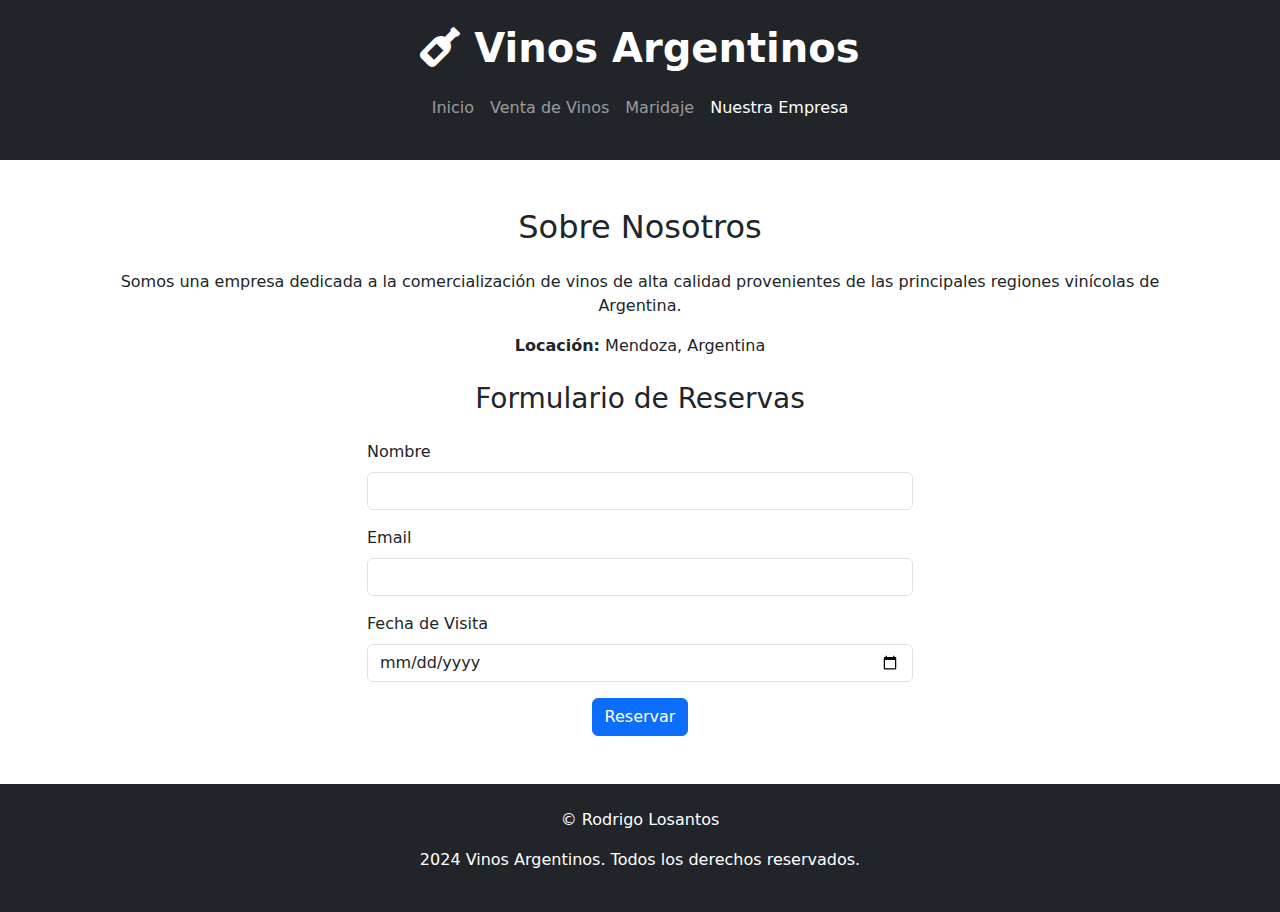
==== html/empresa.html @ 10566734 "primer commit" ====
<!DOCTYPE html>
<html lang="es">
<head>
    <meta charset="UTF-8">
    <meta name="viewport" content="width=device-width, initial-scale=1.0">
    <title>Nuestra Empresa</title>
    <link href="https://cdn.jsdelivr.net/npm/bootstrap@5.3.0-alpha1/dist/css/bootstrap.min.css" rel="stylesheet">
    <link href="https://cdnjs.cloudflare.com/ajax/libs/font-awesome/6.0.0-beta3/css/all.min.css" rel="stylesheet">
    <link rel="stylesheet" href="../css/styles.css">
    <script src="../js/datos.js"></script>
</head>
<body>
    <header class="bg-dark text-white text-center py-4">
        <h1><i class="fas fa-wine-bottle"></i> Vinos Argentinos</h1>
        <nav class="navbar navbar-expand-lg navbar-dark bg-dark">
            <div class="container-fluid">
                <button class="navbar-toggler" type="button" data-bs-toggle="collapse" data-bs-target="#navbarNav" aria-controls="navbarNav" aria-expanded="false" aria-label="Toggle navigation">
                    <span class="navbar-toggler-icon"></span>
                </button>
                <div class="collapse navbar-collapse justify-content-center" id="navbarNav">
                    <ul class="navbar-nav">
                        <li class="nav-item">
                            <a class="nav-link" href="../index.html">Inicio</a>
                        </li>
                        <li class="nav-item">
                            <a class="nav-link" href="venta.html">Venta de Vinos</a>
                        </li>
                        <li class="nav-item">
                            <a class="nav-link" href="maridaje.html">Maridaje</a>
                        </li>
                        <li class="nav-item">
                            <a class="nav-link active" href="empresa.html">Nuestra Empresa</a>
                        </li>
                    </ul>
                </div>
            </div>
        </nav>
    </header>
    <main class="container my-5">
        <section class="empresa">
            <h2 class="text-center my-4">Sobre Nosotros</h2>
            <p class="text-center">Somos una empresa dedicada a la comercialización de vinos de alta calidad provenientes de las principales regiones vinícolas de Argentina.</p>
            <p class="text-center"><strong>Locación:</strong> Mendoza, Argentina</p>
            <h3 class="text-center my-4">Formulario de Reservas</h3>
            <div class="row justify-content-center">
                <div class="col-md-6">
                    <form action="#" method="post">
                        <div class="mb-3">
                            <label for="nombre" class="form-label">Nombre</label>
                            <input type="text" class="form-control" id="nombre" name="nombre" required>
                        </div>
                        <div class="mb-3">
                            <label for="email" class="form-label">Email</label>
                            <input type="email" class="form-control" id="email" name="email" required>
                        </div>
                        <div class="mb-3">
                            <label for="fecha" class="form-label">Fecha de Visita</label>
                            <input type="date" class="form-control" id="fecha" name="fecha" required>
                        </div>
                        <div class="text-center">
                            <button type="submit" class="btn btn-primary">Reservar</button>
                        </div>
                    </form>
                </div>
            </div>
        </section>
    </main>
    <footer class="bg-dark text-white text-center py-4">
        <p>&copy; Rodrigo Losantos</p>
            <p>2024 Vinos Argentinos. Todos los derechos reservados.</p>
    </footer>
    <script src="https://cdn.jsdelivr.net/npm/bootstrap@5.3.0-alpha1/dist/js/bootstrap.bundle.min.js"></script>
</body>
</html>
---- css/styles.css ----
/* Personaliza el estilo para que se ajuste mejor a la estética de la página */
header h1 {
    font-size: 2.5rem;
    font-weight: bold;
}

nav ul li a {
    font-size: 1.1rem;
}

.intro img {
    border-radius: 10px;
}

.card {
    box-shadow: 0 4px 8px rgba(0, 0, 0, 0.1);
    transition: transform 0.2s ease-in-out;
}

.card:hover {
    transform: scale(1.05);
}

.footer {
    background-color: #333;
    color: white;
    padding: 10px 0;
}
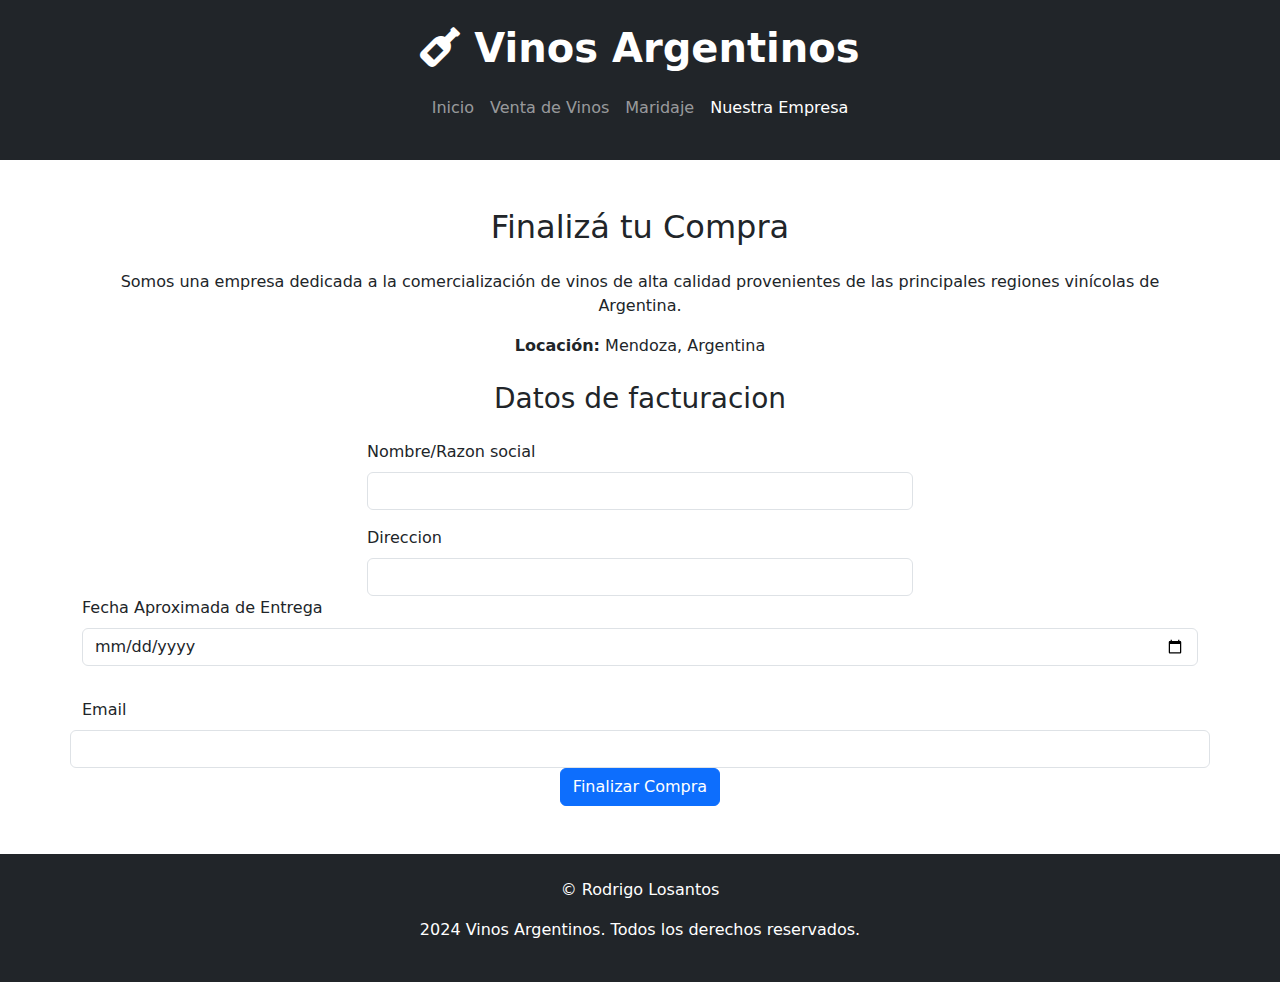
==== commit fe89a9fd: "cambio todo" ====
--- a/html/empresa.html
+++ b/html/empresa.html
@@ -7,7 +7,7 @@
     <link href="https://cdn.jsdelivr.net/npm/bootstrap@5.3.0-alpha1/dist/css/bootstrap.min.css" rel="stylesheet">
     <link href="https://cdnjs.cloudflare.com/ajax/libs/font-awesome/6.0.0-beta3/css/all.min.css" rel="stylesheet">
     <link rel="stylesheet" href="../css/styles.css">
-    <script src="../js/datos.js"></script>
+   
 </head>
 <body>
     <header class="bg-dark text-white text-center py-4">
@@ -38,37 +38,45 @@
     </header>
     <main class="container my-5">
         <section class="empresa">
-            <h2 class="text-center my-4">Sobre Nosotros</h2>
+            <h2 class="text-center my-4">Finalizá tu Compra</h2>
             <p class="text-center">Somos una empresa dedicada a la comercialización de vinos de alta calidad provenientes de las principales regiones vinícolas de Argentina.</p>
             <p class="text-center"><strong>Locación:</strong> Mendoza, Argentina</p>
-            <h3 class="text-center my-4">Formulario de Reservas</h3>
+            <h3 class="text-center my-4">Datos de facturacion</h3>
             <div class="row justify-content-center">
                 <div class="col-md-6">
                     <form action="#" method="post">
                         <div class="mb-3">
-                            <label for="nombre" class="form-label">Nombre</label>
+                            <label for="nombre" class="form-label">Nombre/Razon social</label>
                             <input type="text" class="form-control" id="nombre" name="nombre" required>
                         </div>
+                        <div class="mb-3"></div>
+                            <label for="direccion" class="form-label">Direccion</label>
+                            <input type="text" class="form-control" id="direccion" name="direccion" required>
+                        </div>
+                        
                         <div class="mb-3">
+                            <label for="fecha" class="form-label">Fecha Aproximada de Entrega</label>
+                            <input type="date" class="form-control" id="fecha" name="fecha" required>
+                        </div>
+                        <div class="mb-3"></div>
                             <label for="email" class="form-label">Email</label>
                             <input type="email" class="form-control" id="email" name="email" required>
                         </div>
-                        <div class="mb-3">
-                            <label for="fecha" class="form-label">Fecha de Visita</label>
-                            <input type="date" class="form-control" id="fecha" name="fecha" required>
+                        <div class="text-center">
+                            <button type="submit" class="btn btn-primary">Finalizar Compra</button>
                         </div>
-                        <div class="text-center">
-                            <button type="submit" class="btn btn-primary">Reservar</button>
-                        </div>
+                       
                     </form>
                 </div>
             </div>
         </section>
     </main>
-    <footer class="bg-dark text-white text-center py-4">
-        <p>&copy; Rodrigo Losantos</p>
-            <p>2024 Vinos Argentinos. Todos los derechos reservados.</p>
-    </footer>
+  
     <script src="https://cdn.jsdelivr.net/npm/bootstrap@5.3.0-alpha1/dist/js/bootstrap.bundle.min.js"></script>
+    <script src="../js/datos.js"></script>
 </body>
+<footer class="bg-dark text-white text-center py-4">
+    <p>&copy; Rodrigo Losantos</p>
+        <p>2024 Vinos Argentinos. Todos los derechos reservados.</p>
+</footer>
 </html>--- a/css/styles.css
+++ b/css/styles.css
@@ -25,4 +25,49 @@
     background-color: #333;
     color: white;
     padding: 10px 0;
-}+}
+
+.producto {
+    border: 1px solid #ccc;
+    padding: 10px;
+    margin: 10px;
+    text-align: center;
+    width: 150px;
+    display: inline-block;
+}
+.producto img {
+    width: 50px;
+    height: 50px;
+}
+button {
+    background-color: #28a745;
+    color: white;
+    border: none;
+    padding: 5px 10px;
+    cursor: pointer;
+}
+button:hover {
+    background-color: #218838;
+}
+#carrito {
+    margin-top: 20px;
+    border-top: 2px solid #000;
+    padding-top: 10px;
+}
+#total {
+    font-weight: bold;
+}
+#checkout-btn {
+    background-color: #007bff;
+    color: white;
+    border: none;
+    padding: 10px 20px;
+    cursor: pointer;
+    margin-top: 10px;
+}
+#checkout-btn:hover {
+    background-color: #0056b3;
+}
+
+
+
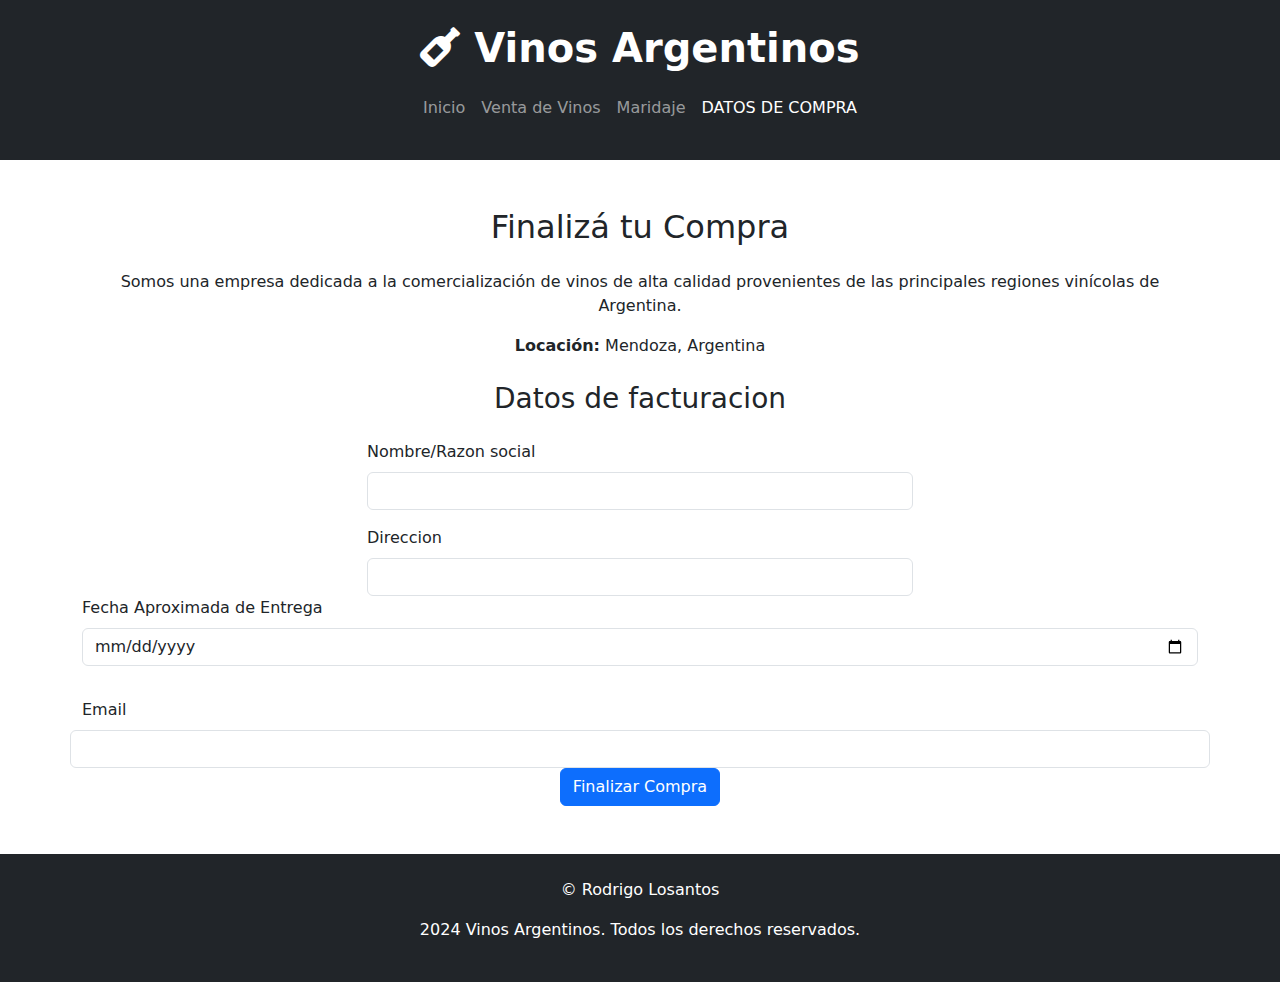
==== commit e0b1c661: "agrego chango" ====
--- a/html/empresa.html
+++ b/html/empresa.html
@@ -29,7 +29,7 @@
                             <a class="nav-link" href="maridaje.html">Maridaje</a>
                         </li>
                         <li class="nav-item">
-                            <a class="nav-link active" href="empresa.html">Nuestra Empresa</a>
+                            <a class="nav-link active" href="empresa.html">DATOS DE COMPRA</a>
                         </li>
                     </ul>
                 </div>
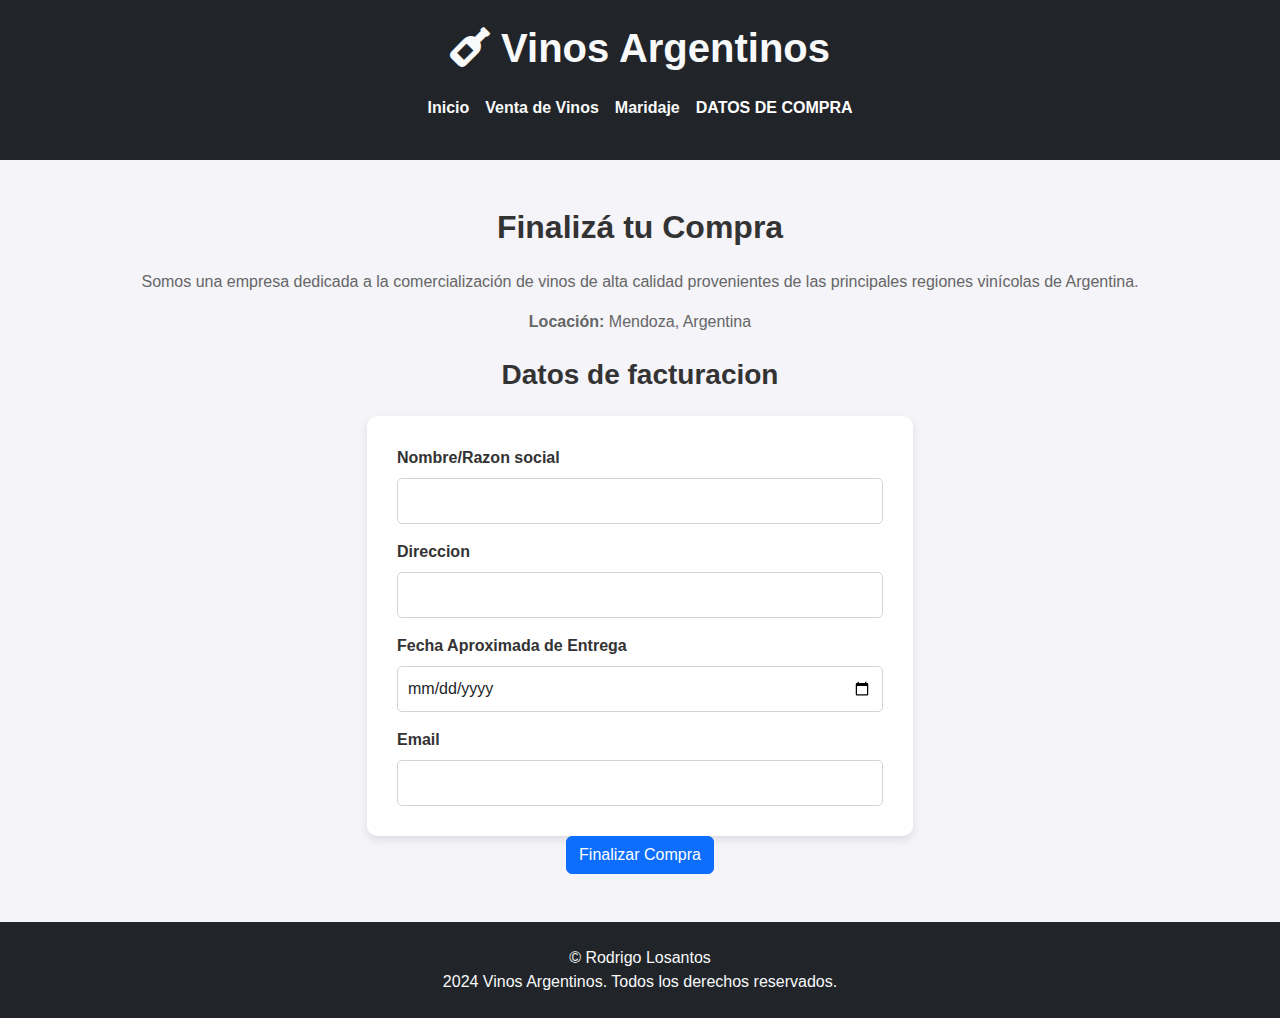
==== commit 419ea365: "agrego css a empresa" ====
--- a/html/empresa.html
+++ b/html/empresa.html
@@ -6,7 +6,7 @@
     <title>Nuestra Empresa</title>
     <link href="https://cdn.jsdelivr.net/npm/bootstrap@5.3.0-alpha1/dist/css/bootstrap.min.css" rel="stylesheet">
     <link href="https://cdnjs.cloudflare.com/ajax/libs/font-awesome/6.0.0-beta3/css/all.min.css" rel="stylesheet">
-    <link rel="stylesheet" href="../css/styles.css">
+    <link rel="stylesheet" href="../css/empresa.css">
    
 </head>
 <body>
@@ -49,7 +49,7 @@
                             <label for="nombre" class="form-label">Nombre/Razon social</label>
                             <input type="text" class="form-control" id="nombre" name="nombre" required>
                         </div>
-                        <div class="mb-3"></div>
+                        <div class="mb-3">
                             <label for="direccion" class="form-label">Direccion</label>
                             <input type="text" class="form-control" id="direccion" name="direccion" required>
                         </div>
--- a/css/empresa.css
+++ b/css/empresa.css
@@ -0,0 +1,90 @@
+/* Estilos generales */
+body {
+    background-color: #f4f4f9;
+    font-family: 'Arial', sans-serif;
+}
+
+/* Estilos para el header */
+header {
+    background-color: #333;
+}
+
+header h1 {
+    font-size: 2.5rem;
+    font-weight: bold;
+    color: #f8f9fa;
+}
+
+header nav .nav-link {
+    color: #f8f9fa;
+    font-weight: bold;
+}
+
+header nav .nav-link:hover {
+    color: #ffc107;
+}
+
+/* Estilos para el formulario */
+form {
+    background-color: #ffffff;
+    padding: 30px;
+    border-radius: 10px;
+    box-shadow: 0px 4px 8px rgba(0, 0, 0, 0.1);
+    transition: box-shadow 0.3s ease;
+}
+
+form:hover {
+    box-shadow: 0px 6px 12px rgba(0, 0, 0, 0.15);
+}
+
+form .form-label {
+    font-weight: bold;
+    color: #333;
+}
+
+form .form-control {
+    border: 1px solid #ced4da;
+    border-radius: 5px;
+    padding: 10px;
+    font-size: 1rem;
+}
+
+form .form-control:focus {
+    border-color: #007bff;
+    box-shadow: 0px 0px 5px rgba(0, 123, 255, 0.5);
+}
+
+/* Botón de enviar */
+form .btn-primary {
+    background-color: #007bff;
+    border: none;
+    padding: 10px 20px;
+    font-size: 1.2rem;
+    border-radius: 5px;
+    transition: background-color 0.3s ease;
+}
+
+form .btn-primary:hover {
+    background-color: #0056b3;
+    box-shadow: 0px 4px 8px rgba(0, 0, 0, 0.1);
+}
+
+/* Estilos de la sección */
+.empresa h2, .empresa h3 {
+    font-weight: bold;
+    color: #333;
+}
+
+.empresa p {
+    color: #666;
+}
+
+/* Footer */
+footer {
+    background-color: #333;
+}
+
+footer p {
+    color: #f8f9fa;
+    margin: 0;
+}